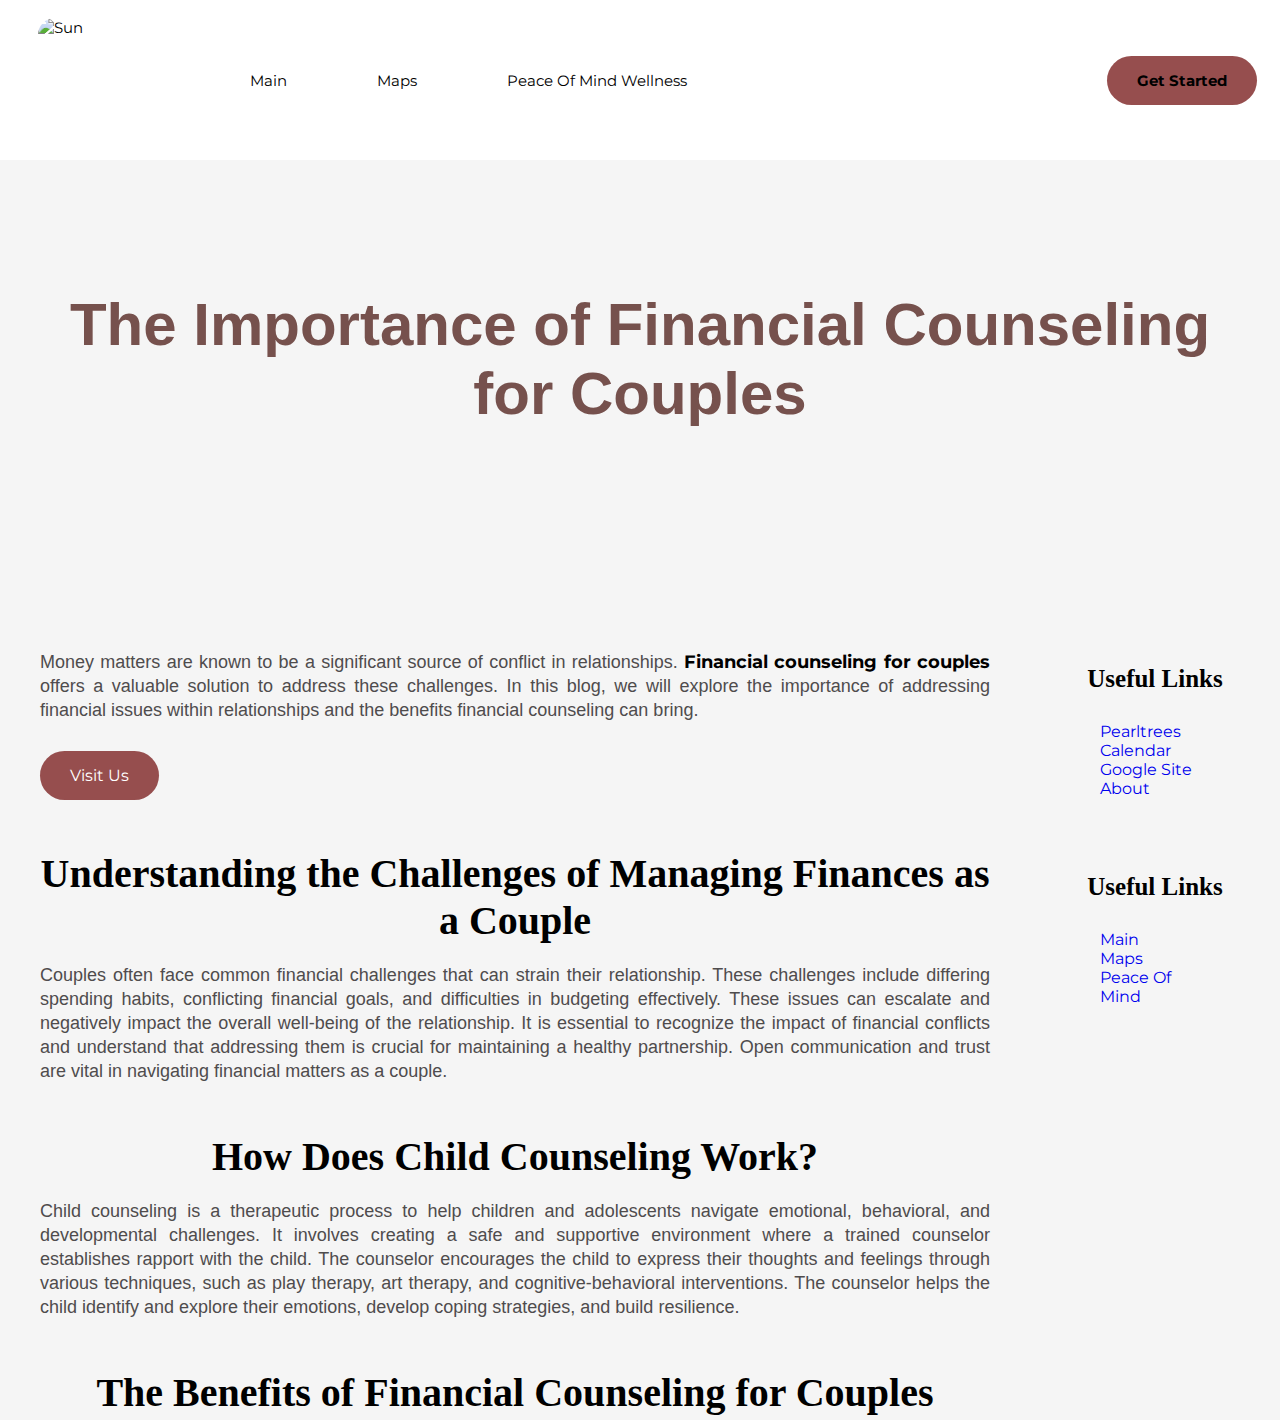
==== 2peaceofmind/index.html @ e7cf91b3 "Add files via upload" ====
<!DOCTYPE html>
<html lang="en">
<head>
    <meta charset="UTF-8">
    <meta http-equiv="X-UA-Compatible" content="IE=edge">
    <meta name="viewport" content="width=device-width, initial-scale=1.0">
    <link rel="stylesheet" href="style.css">
    <title>Peace Of Mind Wellness & Family Counseling, Inc.</title>
</head>
<body>
    <!--Navigation Menu-->
    <nav class="nav-menu">
        <ul>
            <img src="https://cdn-62c87191c1ac1835ecef8169.closte.com/wp-content/uploads/2022/08/Logo-19053-Black-1536x1518.png" alt="Sun" style="width:130px; height:130px;">
            <li class="nav-item"><a href="https://peaceofmind4wellness.com/">Main</a></li>
            <li class="nav-item"><a href="https://www.google.com/maps/place/Peace+of+Mind+Wellness+%26+Family+Counseling,+Inc./@33.7497125,-117.8334782,15z/data=!4m2!3m1!1s0x0:0xec22185772a2d1f5?sa=X&ved=2ahUKEwjv65fK-P_8AhVHtmMGHWEmCW0Q_BJ6BAhqEAg">Maps</a></li>
                        <!--GStack-->
            <li class="nav-item"><a href="https://drive.google.com/drive/folders/1PpPFV1xc7zAqYFHhfC0FzU40q9MEGBjw">Peace Of Mind Wellness</a></li>
                        <!--Business Sites-->
            <div style="padding-left: 400px;"><a class="button-link"
                href="https://peaceofmind4wellness.com/contact-us/"><b>Get Started</b></a></button>
            
            </div>
        </ul>
    </nav>

    <section style="background-image: url(https://peaceofmind4wellness.com/wp-content/uploads/2022/08/drinking2.jpg); height: 400px;">
        <h1>The Importance of Financial Counseling for Couples</h1>
    </section>

    <!---Main Container-->
    <div class="container">
        <!--Main Wrapper-->
        <div class="main-wrapper">
            <section class="head">
                <p>
                    Money matters are known to be a significant source of conflict in relationships. <b>Financial counseling for couples</b> offers a valuable solution to address these challenges. In this blog, we will explore the importance of addressing financial issues within relationships and the benefits financial counseling can bring.
                </p><br>
                <a class="button-link"
                href="https://peaceofmind4wellness.com/">Visit Us</a>
            </section>
            <section>
                <h2>
                    Understanding the Challenges of Managing Finances as a Couple
                </h2><br>
                <p>
                    Couples often face common financial challenges that can strain their relationship. These challenges include differing spending habits, conflicting financial goals, and difficulties in budgeting effectively. These issues can escalate and negatively impact the overall well-being of the relationship. It is essential to recognize the impact of financial conflicts and understand that addressing them is crucial for maintaining a healthy partnership. Open communication and trust are vital in navigating financial matters as a couple.
                </p>
            </section>
            <section>
                <h2>How Does Child Counseling Work?</h2><br>
                <p>
                    Child counseling is a therapeutic process to help children and adolescents navigate emotional, behavioral, and developmental challenges. It involves creating a safe and supportive environment where a trained counselor establishes rapport with the child. The counselor encourages the child to express their thoughts and feelings through various techniques, such as play therapy, art therapy, and cognitive-behavioral interventions. The counselor helps the child identify and explore their emotions, develop coping strategies, and build resilience. 
                </p>
            </section>
            <section>
                <h2>The Benefits of Financial Counseling for Couples</h2><br>
                <p>
                    Financial counseling provides a structured platform for couples to improve communication and navigate financial challenges together. It offers numerous benefits, such as:
                </p>
                <div class="two-col">
                    <div>
                        <h3>
                            Improved Communication
                        </h3>
                        <p>
                            Effective communication is crucial in any relationship, especially when it comes to finances. Financial counseling provides couples with a safe and structured environment to discuss their financial concerns, goals, and aspirations openly. Through guided discussions and exercises, couples learn to express their needs and concerns, actively listen to each other, and find common ground. Improved communication fosters understanding, empathy, and trust, strengthening the foundation of the relationship.
                        </p>
                        <h3>
                            Shared Financial Goals
                        </h3>
                        <p>
                            Financial counseling helps couples set shared goals that align with their values and aspirations. Couples develop a sense of unity and purpose by identifying and working towards common objectives. Whether saving for a down payment on a house, planning for retirement, or paying off debt, having shared goals helps couples make joint financial decisions and allocate resources effectively. This shared vision enhances cooperation and collaboration, strengthening their bond as a couple.
                        </p>
                    </div>
                    <div>
                        <h3>
                            Effective Debt Management and Budgeting
                        </h3>
                        <p>
                            Many couples struggle with debt and face challenges in managing their finances efficiently. Financial counseling equips couples with strategies and tools to tackle debt effectively. A financial counselor can help create a realistic budget that considers both short-term needs and long-term financial goals. They can guide debt repayment methods, prioritize payments, and negotiate with creditors if necessary. With the right knowledge and support, couples can develop effective debt management plans and make informed financial decisions that reduce stress and improve their financial situation.
                        </p>
                        <h3>
                            Long-term Financial Stability
                        </h3>
                        <p>
                            Financial counseling focuses not only on immediate financial concerns but also on long-term financial stability. Through comprehensive financial planning, couples can assess their current financial situation, evaluate their strengths and weaknesses, and develop strategies for long-term financial security. This may include retirement planning, investment strategies, and building emergency funds. Financial counselors can guide tax planning, insurance, and other financial matters contributing to long-term stability. By proactively approaching their financial future, couples can establish a solid foundation for their life together.
                        </p>
                    </div>
                </div>
            </section>
            <section>
                <h2>
                    Finding the Right Financial Counselor
                </h2><br>
                <p>
                    When seeking a financial counselor for couples, finding a professional with the necessary qualifications and expertise is crucial. Here are vital factors to consider:
                </p>
                <h3>
                    Education and Certification
                </h3>
                <p>
                    Look for a financial counselor with appropriate education and relevant certifications in financial planning, counseling, or a related field. These credentials indicate a solid foundation of knowledge and expertise.
                </p>
                <h3>
                    Specialization in Couples' Financial Counseling
                </h3>
                <p>
                    Ensure that the counselor specializes in working with couples specifically. Couples' financial dynamics are unique, and a counselor experienced in addressing these complexities will be better equipped to understand and assist with the challenges couples face.
                </p>
                <h3>
                    Experience and Track Record
                </h3>
                <p>
                    Consider the counselor's experience in providing financial counseling to couples. A counselor with a proven track record of successfully helping couples navigate financial issues is more likely to deliver practical guidance and support.
                </p>
                <h3>
                    Strong Communication and Interpersonal Skills
                </h3>
                <p>
                    Effective communication and interpersonal skills are essential in a financial counselor. They should be able to listen actively, empathize, and create a safe and non-judgmental environment. Look for a counselor who can communicate complex financial concepts clearly and understandably.
                </p>
                <h3>
                    Ethical Standards and Code of Conduct
                </h3>
                <p>
                    Ensure the financial counselor adheres to ethical standards and follows a recognized code of conduct. This ensures that the counselor will prioritize the client's best interests, maintain confidentiality, and act with integrity throughout the counseling process.
                </p>
                <p>
                    Considering these qualifications and expertise, you can find a financial counselor who is well-equipped to understand and address couples' unique financial challenges, providing the guidance and support necessary for a successful counseling experience.
                </p>
            </section>
            <section>
                <h2>
                    The Process of Financial Counseling for Couples 
                </h2><br>
                <p>
                    Financial counseling for couples follows a structured process that aims to address their unique financial challenges and help them achieve their goals. Let's explore the key stages involved in this process:
                </p>
                <div class="two-col">
                    <div>
                        <h3>
                            Initial Assessment and Goal-Setting
                        </h3>
                        <p>
                            The first step in financial counseling is the initial assessment. During this phase, the financial counselor works closely with the couple to gain a comprehensive understanding of their financial situation. They review income, expenses, debts, assets, and existing financial plans or goals. This assessment helps the counselor identify areas that need improvement and sets the stage for goal-setting.
                        </p>
                        <h3>
                            Creating a Realistic Budget and Financial Plan
                        </h3>
                        <p>
                            Once the goals are established, the financial counselor assists the couple in creating a realistic budget and financial plan. This involves analyzing their income, expenses, and spending patterns to develop a budget that aligns with their goals and priorities. The budget outlines how much should be allocated to different categories such as housing, utilities, transportation, food, savings, and discretionary expenses.
                        </p>
                        <h3>
                            Ongoing Support and Accountability
                        </h3>
                        <p>
                            Financial counseling doesn't end with creating a budget and financial plan. Ongoing support and accountability are crucial for the couple to stay on track and achieve their financial goals. The financial counselor serves as a guide and mentor, providing ongoing support and helping the couple navigate challenges.
                        </p>
                        <p>
                            Moreover, the financial counselor may recommend additional resources such as educational materials, workshops, or online tools to enhance the couple's financial knowledge and skills. They may also suggest specific strategies for managing debts, improving credit scores, or maximizing savings and investments.
                        </p>
                        <p>
                            Financial counseling empowers couples to overcome financial obstacles, stay focused on their goals, and make positive changes to benefit their long-term financial well-being by offering ongoing support and accountability.
                        </p>
                    </div>
                    <div style="padding-right: 40px; padding-top: 20px;">
                        <img src="https://cdn-62c87191c1ac1835ecef8169.closte.com/wp-content/uploads/2022/08/family-therapy.jpg" alt="Mental Health">
                    </div>
                </div>
            </section>
            <section>
                <h2>
                    Overcoming Challenges and Strengthening Relationships 
                </h2>
                <p>
                    Financial counseling for couples has its challenges. However, by acknowledging and addressing these obstacles, couples can overcome them together and strengthen their relationship. 
                </p>
                <div>
                    <div>
                        <h3>
                            Addressing Common Challenges during Financial Counseling:
                        </h3>
                        <ul>
                            <li>
                                <p>
                                    <b>Differing Financial Values:</b> Couples often have different perspectives and values regarding money. Some may be more inclined to save, while others prioritize spending. These differences can lead to conflicts and misunderstandings during financial counseling sessions. Recognizing and openly discussing these varying viewpoints is essential to find common ground and foster understanding.
                                </p>
                            </li>
                            <li><p>
                               <b> Resentment and Blame:</b> Financial struggles can lead to partner resentment and blame. One partner may feel burdened by financial responsibilities, while the other may feel misunderstood or judged. During counseling, creating a safe space where both partners can express their concerns and emotions without fear of judgment is crucial. Open and honest communication can help address these underlying issues and rebuild trust.
                            </p></li>
                            <li><p>
                               <b> Resistance to Change:</b> Change can be difficult, especially when it comes to financial habits and behaviors. Couples may need more support when adopting new budgeting strategies, reducing expenses, or modifying their financial lifestyle. Patience, understanding, and compromise are essential during this phase. The financial counselor can provide guidance and support to help couples navigate these changes gradually.
                            </p></li>
                        </ul>
                        <h3>
                            Strategies for Overcoming Financial Obstacles Together:
                        </h3>
                        <ul>
                            <li><p>
                                <b>Teamwork and Collaboration:</b> Financial counseling encourages couples to work together as a team. By acknowledging that they are on this journey together, couples can overcome financial obstacles more effectively. They can combine their strengths and skills to tackle challenges and find solutions that work for them.
                            </p></li>
                            <li><p>
                                <b>Compromise and Flexibility:</b> Compromise is a crucial aspect of financial counseling. Couples must find a middle ground between their financial goals, values, and priorities. This may involve adjusting and finding creative solutions that meet both partners' needs. Flexibility is essential as circumstances change, and financial goals may need to be adjusted along the way.
                            </p></li>
                            <li><p>
                                <b>Celebrate Small Wins:</b> Celebrating small victories along the financial counseling journey can boost morale and motivation. Acknowledge and appreciate the progress made, no matter how small. Recognizing achievements helps couples stay motivated and committed to their financial goals.
                            </p></li>
                        </ul>
                    </div>
                </div>
            </section>
            <section>
                <h2>
                    The Positive Impact of Financial Counseling on Relationship Satisfaction
                </h2><br>
                <p>
                    Financial counseling has a profound positive impact on overall relationship satisfaction. By addressing economic issues and working together to improve their financial situation, couples experience several benefits:
                </p><br>
                <div class="two-col">
                    <div>
                        <ul>
                            <li>
                                <p>
                                    <b>Improved Communication:</b> Financial counseling provides a structured platform for open, honest communication about money. Couples learn effective communication techniques that can be applied beyond financial matters, enhancing overall relationship communication.
                                </p>
                            </li>
                            <li><p>
                               <b> Increased Trust and Transparency:</b> Couples build trust and transparency in financial discussions by actively participating in financial counseling. They learn to share their financial concerns, vulnerabilities, and aspirations, which fosters a stronger bond and a sense of mutual support.
                            </p></li>
                        </ul>
                    </div>
                    <div>
                        <ul>
                            <li><p>
                                <b>Reduced Stress and Conflict:</b> Resolving financial conflicts through counseling reduces stress within the relationship. Couples experience greater harmony and peace as they work together towards shared financial goals.
                            </p></li>
                            <li><p>
                                <b>Enhanced Relationship Satisfaction:</b> Financial counseling helps couples align their visions and goals, creating a shared purpose. As they progress toward their financial objectives, couples experience a heightened sense of satisfaction and fulfillment in their relationship.
                            </p></li>
                        </ul>
                    </div>
                </div><br>
                <p>
                    In conclusion, addressing financial issues in your relationship is vital for your overall well-being as a couple. Take the next step towards a healthier, happier partnership by seeking the help of a qualified financial counselor. Contact us today to schedule a session and start building a stable and prosperous financial future together. Remember, investing in your financial well-being as a couple is an investment in your relationship. 
                </p>
            </section>
            <section>
                <a class="button-link"
                href="https://www.google.com/maps/?cid=17015189106023649781">Find Us Here!</a>
            </section>
            <section>
                <iframe src="https://www.google.com/maps/embed?pb=!1m18!1m12!1m3!1d3317.4238145568065!2d-117.83347819999999!3d33.7497125!2m3!1f0!2f0!3f0!3m2!1i1024!2i768!4f13.1!3m3!1m2!1s0x80dcd9d531cee3c9%3A0xec22185772a2d1f5!2sPeace%20of%20Mind%20Wellness%20%26%20Family%20Counseling%2C%20Inc.!5e0!3m2!1sen!2sph!4v1686620571358!5m2!1sen!2sph" width="100%" height="450" style="border:0;" allowfullscreen="" loading="lazy" referrerpolicy="no-referrer-when-downgrade"></iframe>
            </section>
            <section>
                <h2>Things To Do In Santa Ana, California</h2>
                <br>
                <iframe src="https://www.tripadvisor.com.ph/Attractions-g33043-Activities-Santa_Ana_California.html" style="border:0px #ffffff none;" name="myiFrame" scrolling="yes" frameborder="1" marginheight="0px" marginwidth="0px" height="400px" width="100%" allowfullscreen></iframe>
            </section>
            <section>
                <h2>News In Santa Ana, California </h2>
                <br>
                <iframe src="https://abc7.com/place/santa-ana/" style="border:0px #ffffff none;" name="myiFrame" scrolling="yes" frameborder="1" marginheight="0px" marginwidth="0px" height="400px" width="100%" allowfullscreen></iframe>
            </section>
            <section>
                <iframe src="https://peaceofmind4wellness.com/" style="border:0px #ffffff none;" name="myiFrame" scrolling="yes" frameborder="1" marginheight="0px" marginwidth="0px" height="400px" width="100%" allowfullscreen></iframe>
            </section>
            <section>
                <iframe src="https://www.pearltrees.com/peaceofmind4wellness" style="border:0px #ffffff none;" name="myiFrame" scrolling="yes" frameborder="1" marginheight="0px" marginwidth="0px" height="400px" width="100%" allowfullscreen></iframe>
            </section>
            <section>
                <iframe src="/index.html" style="border:0px #ffffff none;" name="myiFrame" scrolling="yes" frameborder="1" marginheight="0px" marginwidth="0px" height="400px" width="100%" allowfullscreen></iframe>
            </section>
          
    <section>
                <a target="_bLank" href="#"></a><br>
                <a target="_bLank" href="#"></a><br>
                <a target="_bLank" href="#"></a><br>
      </section>

        </div>

        <!---Sidebar-->
        <div class="side-bar">
            <section>
               <h3 style="text-align: center;">Useful Links</h3><br>
                <ul>
                    <li><a href="https://www.pearltrees.com/peaceofmind4wellness">Pearltrees</a></li>
                    <li><a href="https://calendar.google.com/calendar/embed?src=e0addf8b482fc1a2ab131df7f7f8c3b15deb73a06e2dda46af5c53e47efccfd9%40group.calendar.google.com&ctz=Asia%2FManila">Calendar</a></li>
                    <li><a href="https://sites.google.com/view/peace-of-mind-wellness-family-/home">Google Site</a></li>
                    <li><a href="https://1businessdirectory.com/santa-ana/mental-health-service-santa-ana-california/peace-of-mind-wellness-family-counseling-inc/">About</a></li>
                </ul>
            </section>

            <section>
                <h3 style="text-align: center;">Useful Links</h3><br>
                <ul>
                    <li class="nav-item"><a href="https://peaceofmind4wellness.com/">Main</a></li>
                    <li class="nav-item"><a href="https://www.google.com/maps/place/Peace+of+Mind+Wellness+%26+Family+Counseling,+Inc./@33.7497125,-117.8334782,15z/data=!4m2!3m1!1s0x0:0xec22185772a2d1f5?sa=X&ved=2ahUKEwjv65fK-P_8AhVHtmMGHWEmCW0Q_BJ6BAhqEAg">Maps</a></li>
                                <!--GStack-->
                    <li class="nav-item"><a href="https://drive.google.com/drive/folders/1PpPFV1xc7zAqYFHhfC0FzU40q9MEGBjw">Peace Of Mind</a></li>
                </ul>
            </section>
        </div>
    </div>
    
</body>
</html>
---- 2peaceofmind/style.css ----
@import url("https://fonts.googleapis.com/css2?family=Montserrat:wght@100;200;300;400;500;600;700;800;900&display=swap");

/* Global Styles */

* {
  font-family: "Montserrat", sans-serif;
  margin: 0;
  padding: 0;
  box-sizing: border-box;
}

body {
  background: #f5f5f5;
}

a{
  text-decoration: none;
}

/* Container Styles */
.container {
  display: flex;
  height: 90vh;
}
.main-wrapper{
  flex: 2;
  overflow-y: scroll;
}
.side-bar{
  background: #fffefe;
  flex: .4;
  padding: 30px;
  /* background-color: white; */
}

.side-bar ul{
  padding: 0 40px;
  list-style: none;
}

.side-bar{
  background: #f5f5f5;
}


@media only screen and (max-width: 900px) {
  .container {
    flex-direction: column;
  }
  .side-bar{
    background: #114;
    color: white !important;
  }
  .side-bar a{
    color: white !important;
  }
}



/* Navigation Menu Styles */

nav.nav-menu {
  width: 100%;
  background-color: #ffffff;
}

nav.nav-menu ul {
  width: 100%;
  display: flex;
  align-items: center;
  list-style: none;
  font-size: clamp(.8rem, 1.2vw, 2rem); 
}

.nav-menu .nav-item {
  padding: 20px;
  transition: background-color 500ms ease-in-out;
}

.nav-menu .nav-item:hover {
  cursor: pointer;
  border-radius: 10px;
 
}

.nav-menu .nav-item a{
  text-decoration: none;
  color: rgb(0, 0, 0);
  padding-left: 50px;
}


/* Main Content Wrapper Styles */
.main-wrapper {
  background: #f5f5f5;
  padding: 40px;
}

section {
  margin-bottom: 50px;
}

section.head,
section.youtube-embed {
  text-align: center;
}

.button-link {
  display: block;
  padding: 15px 30px;
  width: fit-content;
  background: #964e4e;
  border-radius: 25px;
  text-decoration: none;
  color: white;
  transition: 0.3s transform ease-in-out;
}

.button-link:hover {
  transform: scale(1.05);;
}

h1 {
    font-size: 60px;
    color:#76514d;
    text-align: center;
    padding-top: 130px;
    padding-left: 50px;
    padding-right: 50px;
    font-family:sans-serif;
  }

h2 {
    text-align: center;
    font-family:'mukta';
    font-size: 40px;
}
h3 {
    font-family:'mukta';
    font-size: 25px;
    padding-top: 25px;
    padding-bottom: 10px;
}

ul{
  padding-left: 20px;
  }
  
  .side ul{
    text-align: justify;
    margin-bottom: 10px;
    line-height: 1.5rem;
    font-family: "Cormorant SC", sans-serif;
    font-size:30px;

  }

  ol{
    padding-left: 40px;
    }
    
    .side ol{
      text-align: justify;
      margin-bottom: 10px;
      line-height: 1.5rem;
      font-family: "Cormorant SC", sans-serif;
      font-size:30px;
  
    }

p {
  text-align: justify;
  margin-bottom: 10px;
  line-height: 24px;
  font-family:sans-serif;
  font-size: 18px;
  color: #4f4c4d;
  font-weight: 400px;
}
b{
    color: black;
}

img {
  max-width: 100%;
  float: left;
  border: 3px solid white;
  border-radius: 20px;
  margin: 15px;
}

.two-col {
  display: flex;
  justify-content: space-between;
  gap: 50px;
}

.two-col div {
  width: 50%;
}

@media only screen and (max-width: 900px) {
  body {
    padding: 0;
  }

  .two-col {
    flex-direction: column;
  }

  .two-col div {
    width: 100%;
  }

  .main-wrapper {
    padding: 5%;
  }
}
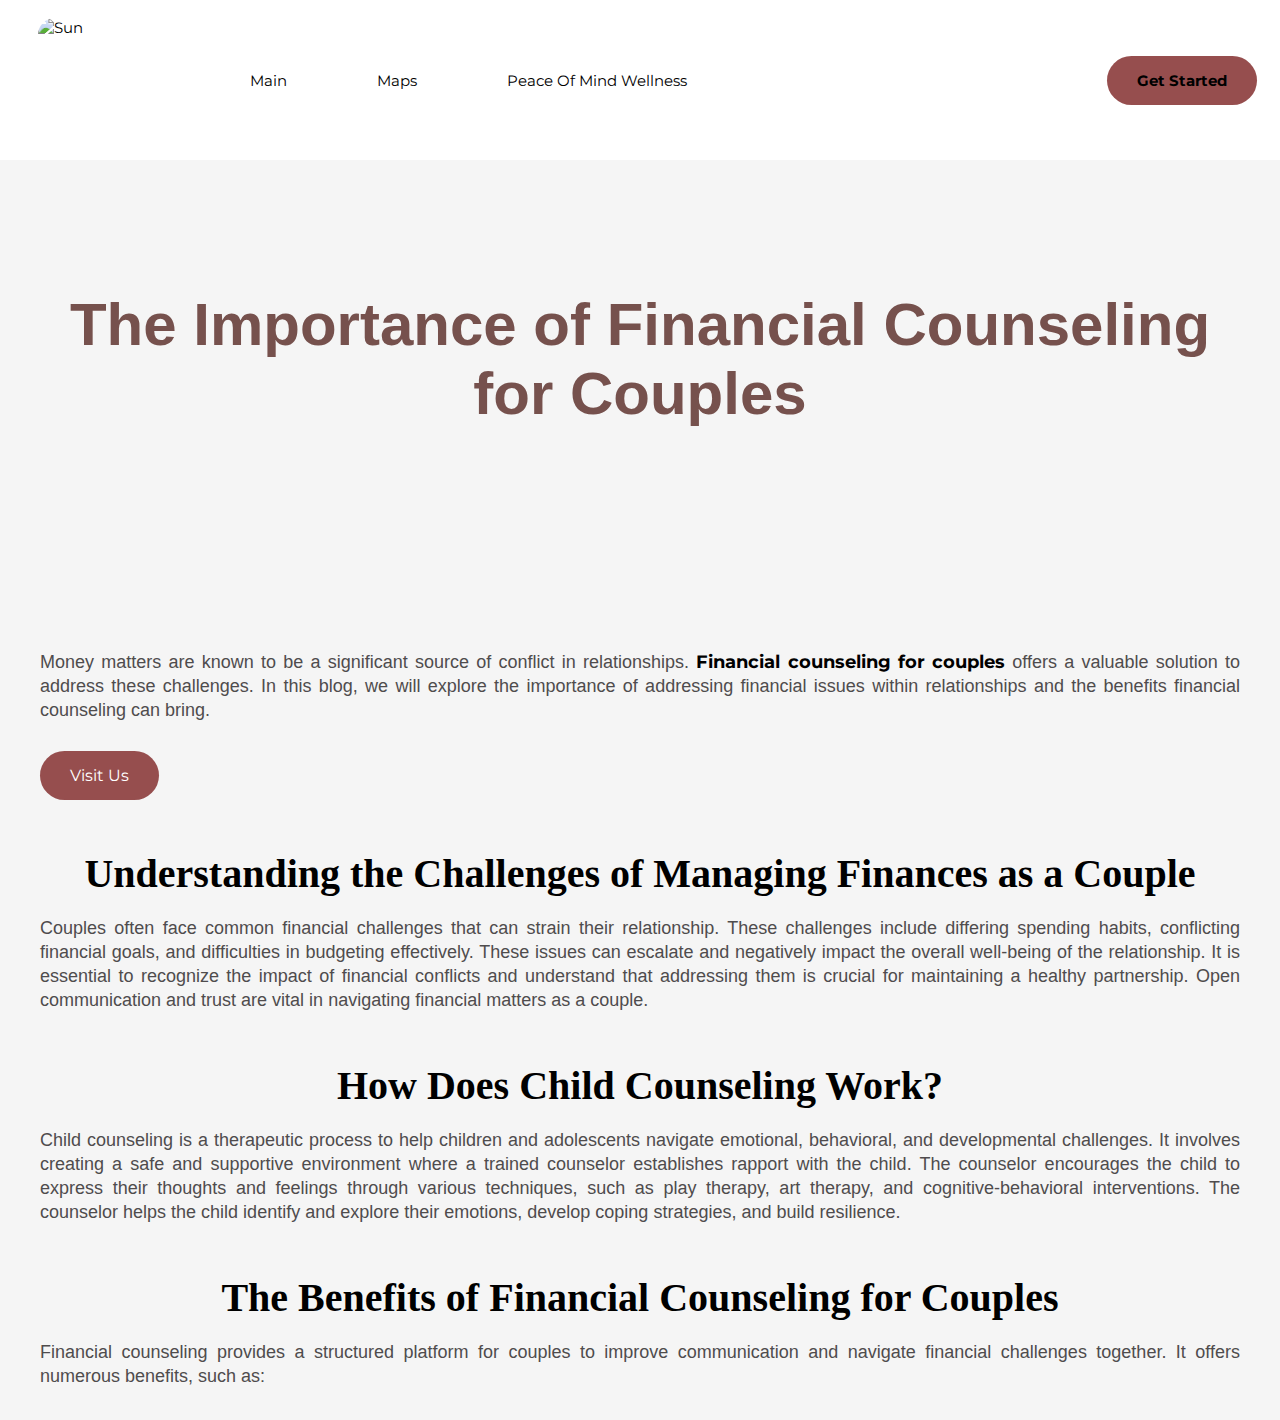
==== commit 6630e46e: "Add files via upload" ====
--- a/2peaceofmind/index.html
+++ b/2peaceofmind/index.html
@@ -274,12 +274,10 @@
             </section>
           
     <section>
-                <a target="_bLank" href="#"></a><br>
-                <a target="_bLank" href="#"></a><br>
-                <a target="_bLank" href="#"></a><br>
+        <a target="_bLank" href="https://kherkroldanseo.s3.ap-northeast-1.amazonaws.com/peaceofmind4wellness/June/2peaceofmind4wellness/index.html">https://kherkroldanseo.s3.ap-northeast-1.amazonaws.com/peaceofmind4wellness/June/2peaceofmind4wellness/index.html</a><br>
+        <a target="_bLank" href="https://rosejane233.github.io/peaceofmind4wellness/2peaceofmind/">https://rosejane233.github.io/peaceofmind4wellness/2peaceofmind/</a><br>
+        <a target="_bLank" href="https://f005.backblazeb2.com/file/OutSourceSharks/peaceofmind4wellness/June/2/index.html">https://f005.backblazeb2.com/file/OutSourceSharks/peaceofmind4wellness/June/2/index.html</a><br>
       </section>
-
-        </div>
 
         <!---Sidebar-->
         <div class="side-bar">
